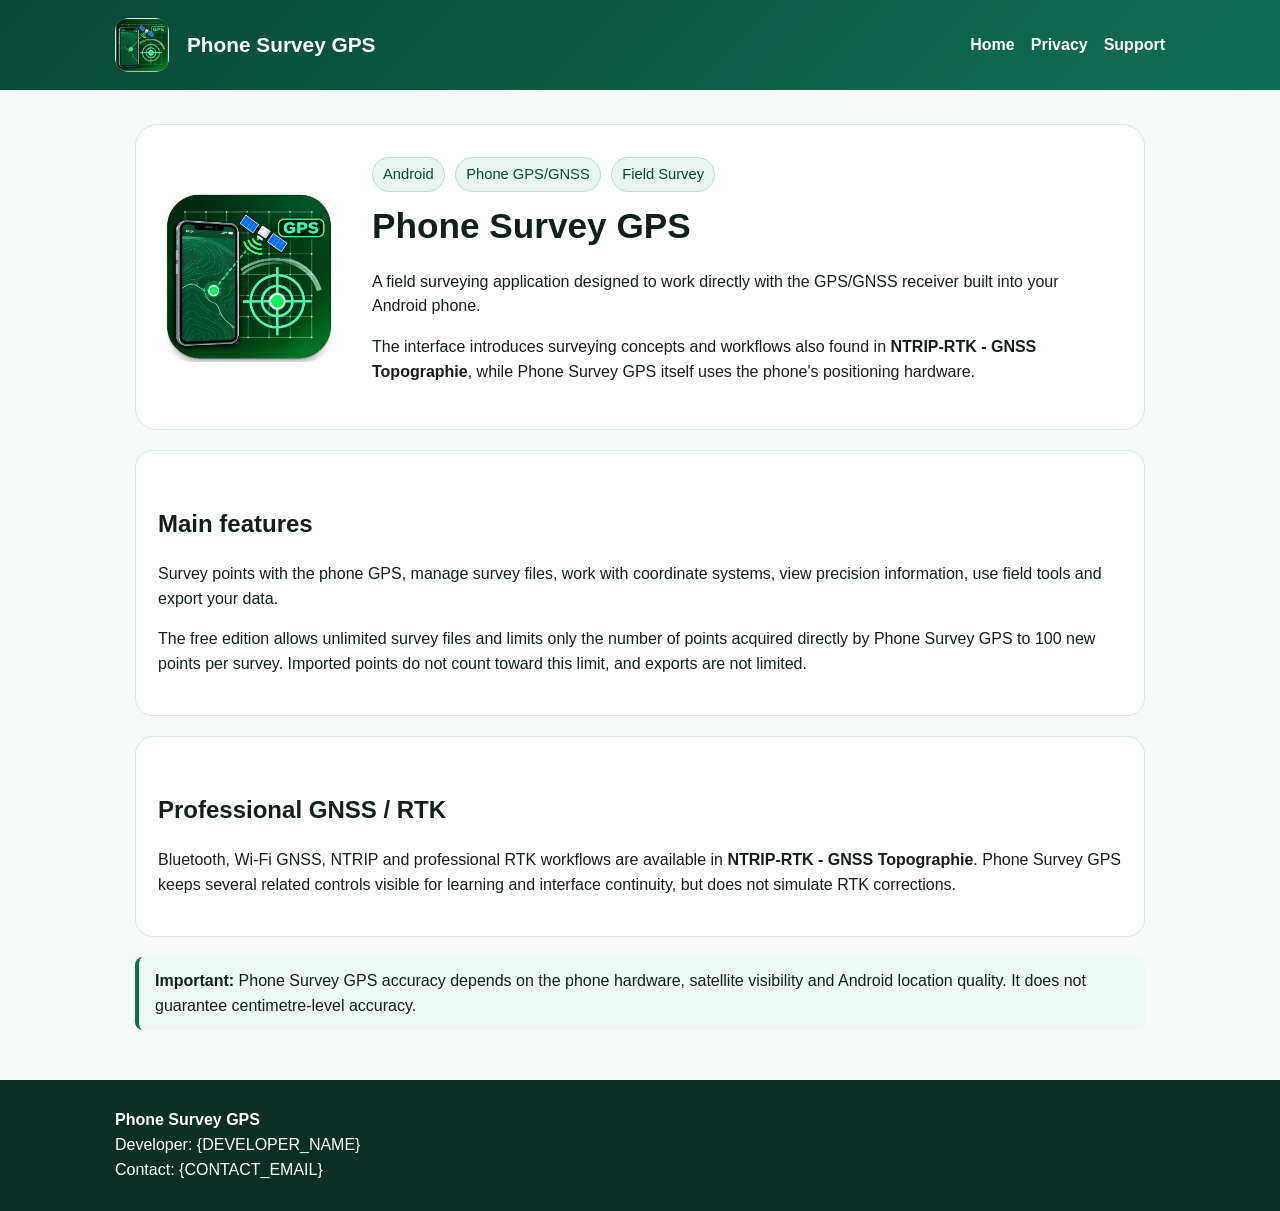
==== index.html @ 9f50eb84 "Add files via upload" ====
<!doctype html>
<html lang="en">
<head>
  <meta charset="utf-8">
  <meta name="viewport" content="width=device-width,initial-scale=1">
  <title>Phone Survey GPS</title>
  <meta name="description" content="Phone Survey GPS is a field surveying application using the phone's built-in GPS/GNSS.">
  <link rel="stylesheet" href="styles.css">
</head>
<body>
<header>
  <nav>
    <img src="phone-survey-gps-icon.png" alt="Phone Survey GPS icon">
    <div class="brand">Phone Survey GPS</div>
    <div class="links">
      <a href="index.html">Home</a>
      <a href="privacy.html">Privacy</a>
      <a href="support.html">Support</a>
    </div>
  </nav>
</header>
<main>
  <section class="hero">
    <img src="phone-survey-gps-icon.png" alt="Phone Survey GPS">
    <div>
      <span class="badge">Android</span>
      <span class="badge">Phone GPS/GNSS</span>
      <span class="badge">Field Survey</span>
      <h1>Phone Survey GPS</h1>
      <p>
        A field surveying application designed to work directly with the GPS/GNSS receiver
        built into your Android phone.
      </p>
      <p>
        The interface introduces surveying concepts and workflows also found in
        <strong>NTRIP-RTK - GNSS Topographie</strong>, while Phone Survey GPS itself
        uses the phone's positioning hardware.
      </p>
    </div>
  </section>

  <section class="card">
    <h2>Main features</h2>
    <p>
      Survey points with the phone GPS, manage survey files, work with coordinate systems,
      view precision information, use field tools and export your data.
    </p>
    <p>
      The free edition allows unlimited survey files and limits only the number of
      points acquired directly by Phone Survey GPS to 100 new points per survey.
      Imported points do not count toward this limit, and exports are not limited.
    </p>
  </section>

  <section class="card">
    <h2>Professional GNSS / RTK</h2>
    <p>
      Bluetooth, Wi-Fi GNSS, NTRIP and professional RTK workflows are available in
      <strong>NTRIP-RTK - GNSS Topographie</strong>. Phone Survey GPS keeps several
      related controls visible for learning and interface continuity, but does not
      simulate RTK corrections.
    </p>
  </section>

  <section class="notice">
    <strong>Important:</strong> Phone Survey GPS accuracy depends on the phone hardware,
    satellite visibility and Android location quality. It does not guarantee centimetre-level accuracy.
  </section>
</main>
<footer>
  <div class="inner">
    <strong>Phone Survey GPS</strong><br>
    <span>Developer: {DEVELOPER_NAME}</span><br>
    <span>Contact: {CONTACT_EMAIL}</span>
  </div>
</footer>
</body>
</html>
---- styles.css ----
:root{
  --brand:#0f6f55;
  --brand-dark:#084936;
  --ink:#102019;
  --muted:#5b6b64;
  --bg:#f6faf8;
  --card:#ffffff;
  --line:#d9e7e0;
}
*{box-sizing:border-box}
body{
  margin:0;
  font-family:Arial,Helvetica,sans-serif;
  color:var(--ink);
  background:var(--bg);
  line-height:1.55;
}
header{
  background:linear-gradient(135deg,var(--brand-dark),var(--brand));
  color:white;
  padding:18px 24px;
}
nav{
  max-width:1050px;
  margin:auto;
  display:flex;
  align-items:center;
  gap:18px;
}
nav img{width:54px;height:54px;border-radius:14px;object-fit:cover}
nav .brand{font-size:1.3rem;font-weight:700}
nav .links{margin-left:auto;display:flex;gap:16px;flex-wrap:wrap}
nav a{color:white;text-decoration:none;font-weight:600}
main{max-width:1050px;margin:34px auto;padding:0 20px}
.hero{
  display:grid;
  grid-template-columns:180px 1fr;
  gap:28px;
  align-items:center;
  background:var(--card);
  border:1px solid var(--line);
  border-radius:22px;
  padding:28px;
}
.hero img{width:170px;max-width:100%;border-radius:28px}
h1{font-size:2.2rem;margin:.2rem 0}
h2{margin-top:2rem}
.badge{
  display:inline-block;
  background:#e7f5ef;
  color:var(--brand-dark);
  border:1px solid #b8dccd;
  border-radius:999px;
  padding:5px 10px;
  margin:4px 6px 4px 0;
  font-size:.92rem;
}
.card{
  background:var(--card);
  border:1px solid var(--line);
  border-radius:18px;
  padding:22px;
  margin:20px 0;
}
.notice{
  border-left:4px solid var(--brand);
  padding:12px 16px;
  background:#eef8f4;
  border-radius:8px;
}
footer{
  margin-top:50px;
  background:#0b2f25;
  color:white;
  padding:28px 20px;
}
footer .inner{max-width:1050px;margin:auto}
footer a{color:white}
small{color:var(--muted)}
@media (max-width:700px){
  .hero{grid-template-columns:1fr;text-align:center}
  .hero img{margin:auto}
  nav{align-items:flex-start;flex-wrap:wrap}
  nav .links{margin-left:0}
}
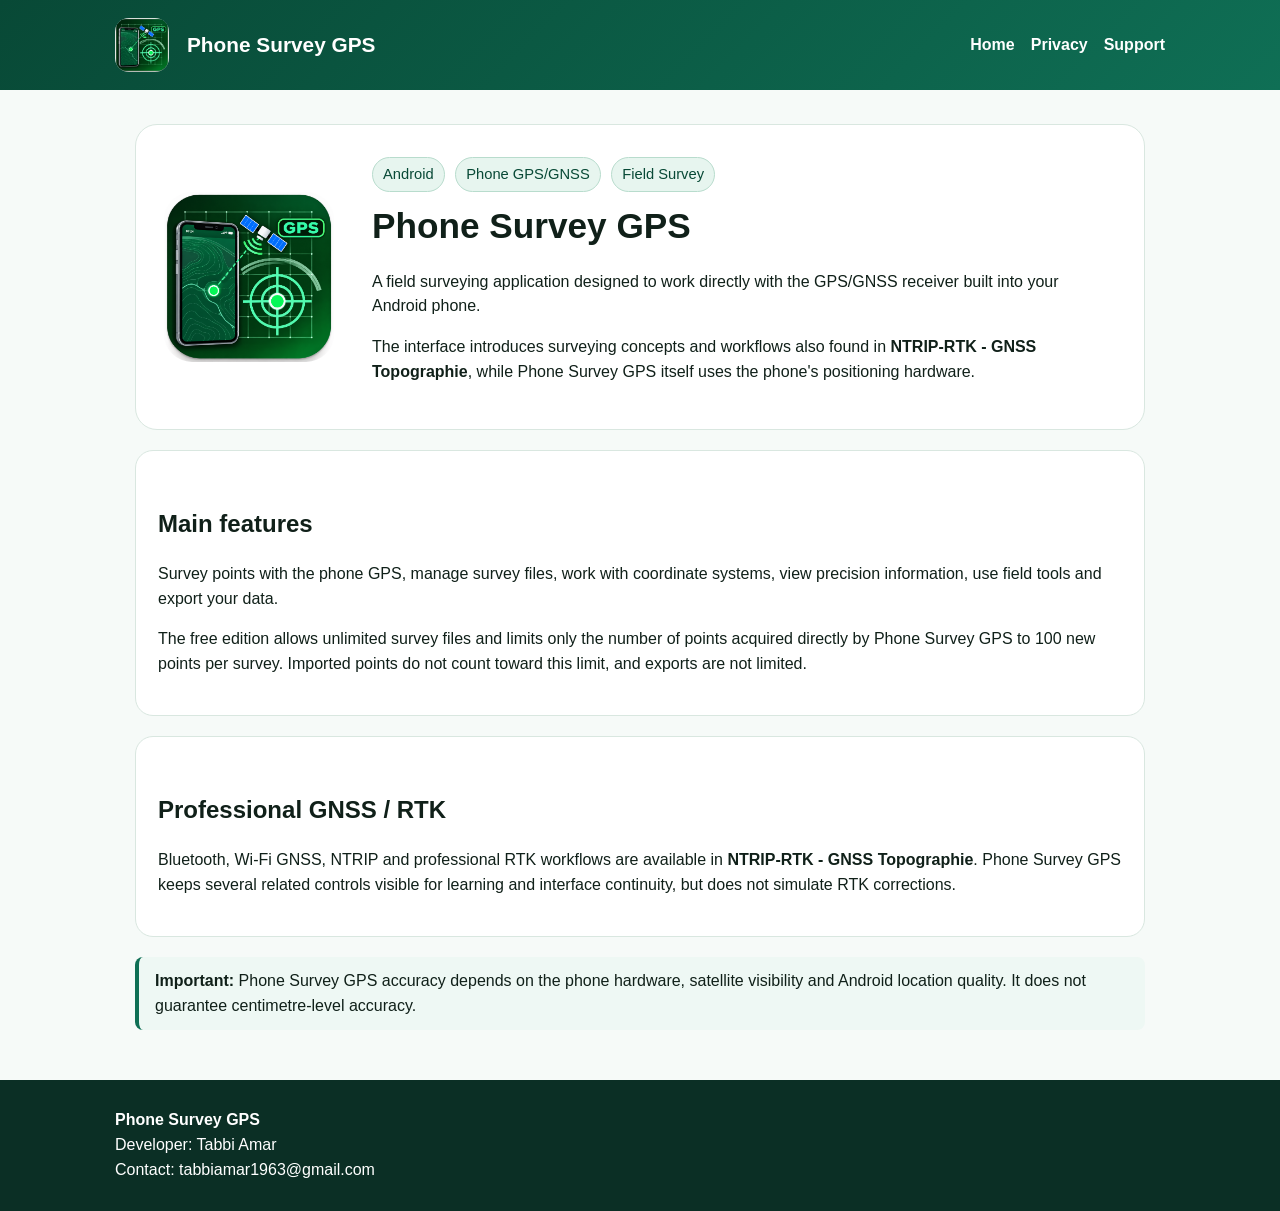
==== commit 8a4681bd: "Add developer contact information" ====
--- a/index.html
+++ b/index.html
@@ -70,8 +70,8 @@
 <footer>
   <div class="inner">
     <strong>Phone Survey GPS</strong><br>
-    <span>Developer: {DEVELOPER_NAME}</span><br>
-    <span>Contact: {CONTACT_EMAIL}</span>
+    <span>Developer: Tabbi Amar</span><br>
+    <span>Contact: tabbiamar1963@gmail.com</span>
   </div>
 </footer>
 </body>
